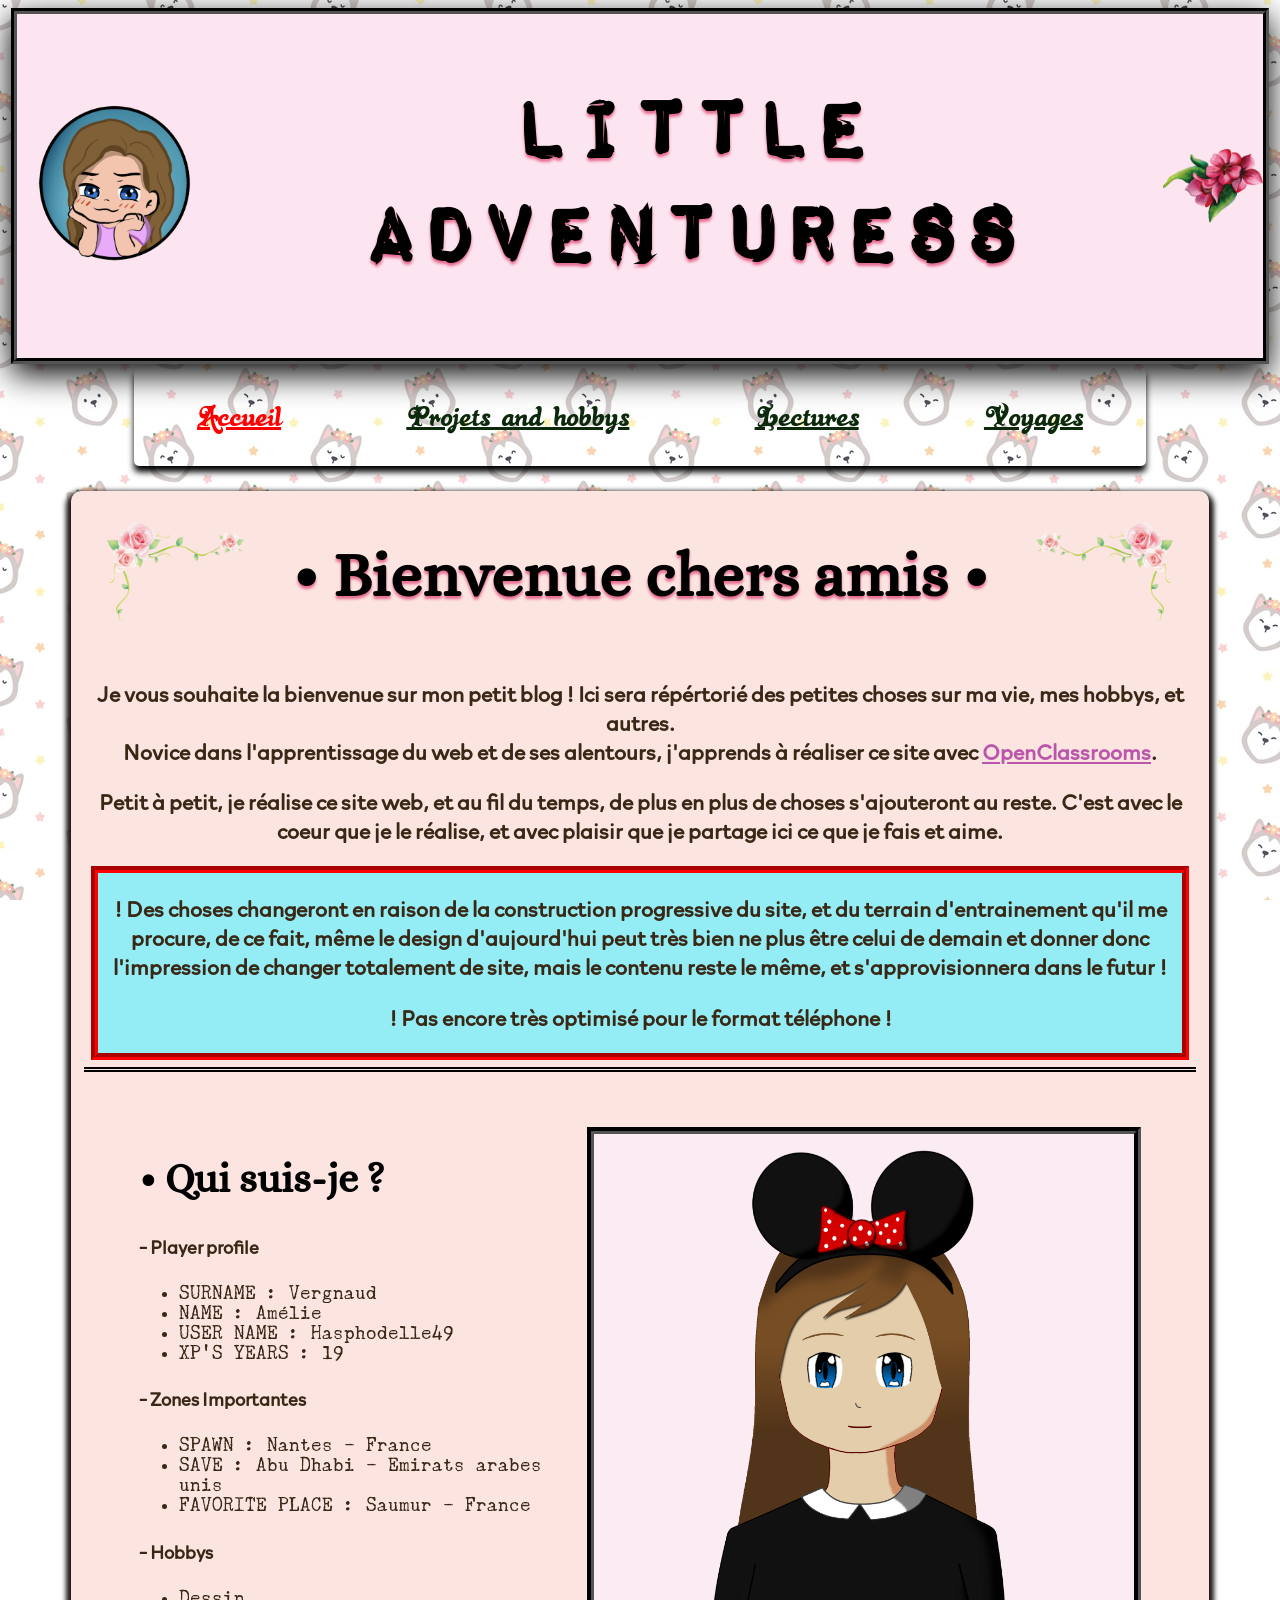
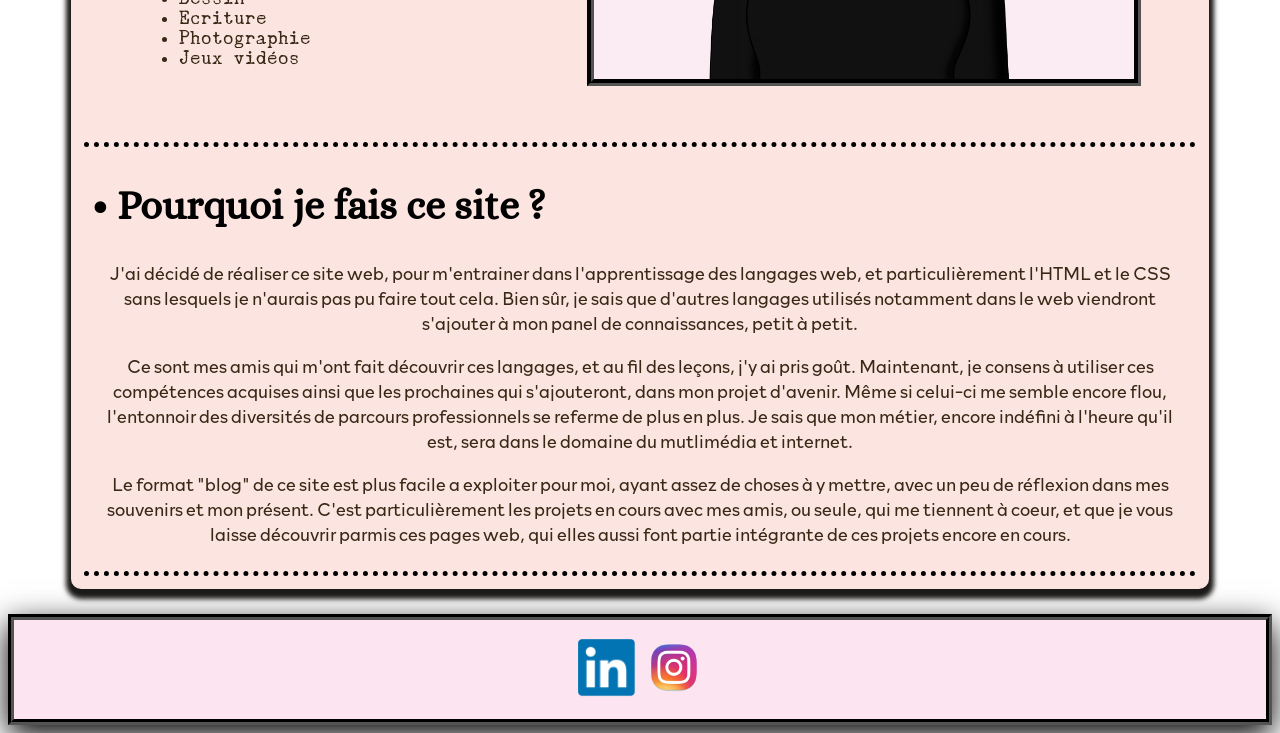
==== index.html @ 12a2b915 "Ajout des Sprites de Céleste et GM" ====
<!DOCTYPE html>
<html>
<head> <!--indications de la page-->
  <meta charset="utf-8">
  <link rel="stylesheet" href="style.css">
  <title>Little Adventuress</title> <!--titre de l'onglet-->
  <link rel="icon" type="image/png" href="images/me3.png">
</head>



<body class="bruh"> <!--corps de la page-->
  <header>

    <img src="images/me3.png" alt="Logo du site" width="16%" height="16%"/>
    <h1> Little adventuress </h1>
    <img src="images/flower.png" alt="fleurs" width="8%" height="8%"/>

  </header>

  <nav>

    <p><a href="index.html" class="pageactuelle">Accueil</a></p>

    <p><a href="projets.html">Projets and hobbys</a></p>

    <p><a href="lectures.html">Lectures</a></p>

    <p><a href="voyages.html">Voyages</a></p>

  </nav>



<div class="corpspage">
<p><a href="Never.html" target="_blank"><img class="imgcoin" src="images/encadrefleur.png" alt="imagecoin" width='12%' title="It's a beautiful flower, nah ?"></a></p>
<img class="imgcoin2" src="images/encadrefleur1.png" alt="imagecoin" width="12%" >

  <h1 class="titrepage">• Bienvenue chers amis •</h1>

<div class="introductionpage">
  <h3>Je vous souhaite la bienvenue sur mon petit blog ! Ici sera répértorié des petites choses sur ma vie, mes hobbys, et autres.<br/>
     Novice dans l'apprentissage du web et de ses alentours, j'apprends à réaliser ce site avec <a href="https://openclassrooms.com/fr" title="Le site d'OpenClassrooms !" target="_blank">OpenClassrooms</a>.<br/></h3>
  <h3>Petit à petit, je réalise ce site web, et au fil du temps, de plus en plus de choses s'ajouteront au reste. C'est avec le coeur que je le réalise, et avec plaisir que je partage ici ce que je fais et aime.</h3>

  <div class="warning">
  <h3>! Des choses changeront en raison de la construction progressive du site, et du terrain d'entrainement qu'il me procure, de ce fait, même le design d'aujourd'hui peut très bien ne plus être celui de demain
    et donner donc l'impression de changer totalement de site, mais le contenu reste le même, et s'approvisionnera dans le futur !</h3>
    <h3>! Pas encore très optimisé pour le format téléphone !</h3>
  </div>

</div>


<div class="bio">

    <div class="labio">
      <h2>• Qui suis-je ?</h2>
      <h4>- Player profile</h4>
      <ul>
        <li>SURNAME : Vergnaud</li>
        <li>NAME : Amélie</li>
        <li>USER NAME : Hasphodelle49</li>
        <li>XP'S YEARS : 19</li>
      </ul>
      <h4>- Zones Importantes</h4>
      <ul>
        <li>SPAWN : Nantes - France</li>
        <li>SAVE : Abu Dhabi - Emirats arabes unis</li>
        <li>FAVORITE PLACE : Saumur - France</li>
      </ul>
      <h4>- Hobbys </h4>
      <ul>
        <li>Dessin</li>
        <li>Ecriture</li>
        <li>Photographie</li>
        <li>Jeux vidéos</li>
      </ul>
    </div>

  <img class="imgpp" src="images/Hasphodelle.png" alt="Photo de profil">

  </div>

<div class="whyweb">
  <h2>• Pourquoi je fais ce site ?</h2>
  <p>J'ai décidé de réaliser ce site web, pour m'entrainer dans l'apprentissage des langages web, et particulièrement l'HTML et le CSS sans lesquels je n'aurais pas pu faire tout cela. Bien sûr, je sais que d'autres langages utilisés notamment dans le web viendront s'ajouter à mon panel
  de connaissances, petit à petit.</p>
  <p>Ce sont mes amis qui m'ont fait découvrir ces langages, et au fil des leçons, j'y ai pris goût. Maintenant, je consens à utiliser ces compétences acquises ainsi que les prochaines qui s'ajouteront, dans mon projet d'avenir.
  Même si celui-ci me semble encore flou, l'entonnoir des diversités de parcours professionnels se referme de plus en plus. Je sais que mon métier, encore indéfini à l'heure qu'il est, sera dans le domaine du mutlimédia et internet.</p>
  <p>Le format "blog" de ce site est plus facile a exploiter pour moi, ayant assez de choses à y mettre, avec un peu de réflexion dans mes souvenirs et mon présent. C'est particulièrement les projets en cours avec mes amis, ou seule, qui me tiennent à coeur, et que je vous laisse découvrir
    parmis ces pages web, qui elles aussi font partie intégrante de ces projets encore en cours.</p>

</div>


</div>


<footer>

<p><a href="https://www.linkedin.com/feed/" target="_blank"><img src="images/linkedin.png" alt="linkedin" width='5%' title="Vers ma page linkedin !"></a>
<a href="https://www.picuki.com/profile/hasphotos49" target="_blank"><img src="images/instagram.png" alt="instagram" width='5%'  title="Vers mon compte instagram photos !"></a></p>

</footer>
</body>
</html>
---- style.css ----
@font-face {
      font-family: 'policedutitre';
      src: url('web_fonts/Alice-Regular-webfont.woff') format('woff');
      font-weight: normal;
      font-style: normal;
}

@font-face {
      font-family: 'policedelien';
      src: url('web_fonts/BLACKR-webfont.woff') format('woff');
      font-weight: normal;
      font-style: normal;
}

@font-face {
      font-family: 'titrephotovideo';
      src: url('web_fonts/Acme-Regular-webfont.woff') format('woff');
      font-weight: normal;
      font-style: normal;
}

@font-face {
      font-family: 'policedutitre4';
      src: url('web_fonts/rothenbg-webfont.woff') format('woff');
      font-weight: normal;
      font-style: normal;
}

@font-face {
      font-family: 'policeparagraphes';
      src: url('web_fonts/underwood_champion-webfont.woff');
      font-weight: normal;
      font-style: normal;
}

@font-face {
      font-family: 'Policedestextes';
      src: url('web_fonts/RockfordSans-Light.woff');
      font-weight: normal;
      font-style: normal;
}

@font-face {
      font-family: 'policetitre42';
      src: url('web_fonts/Impact_Label_Reversed-webfont.woff');
      font-weight: normal;
      font-style: normal;
}

@font-face {
      font-family: 'policehistoires';
      src: url('web_fonts/UglyQua-webfont.woff');
      font-weight: normal;
      font-style: normal;
}

/**************************************HEADER******************************************/
header
{
  align-items: center;
  display: flex;
  justify-content: space-around;

  background-color: #FCE5F0;
  border: 6px black groove;
  box-shadow: 0px 10px 30px black;
  margin: 3px;
}

header h1
{
  font-family: 'policetitre42';
  font-size: 100px;
  text-shadow: 0px 3px 3px #E66A8F;
  color: black;
  text-decoration: none;

}

/*******************************BODY********************************************/

.bruh
{
  background-image: url('images/husky.png');
  background-attachment: fixed;
}

/******************************NAVIGATION***************************************/

nav
{
color: black;
text-align: center;
font-size: 30px;
font-family: 'policedelien';
display: flex;
justify-content: space-around;

border: 0px black solid;
margin-left: 10%;
margin-right: 10%;
box-shadow: 0px 6px 6px black;
border-radius: 5px;
}

nav a:hover
{
  text-shadow: 0px 3px 3px lime;
}

nav a
{
  color: #0C290B;
}

nav a:hover
{
  text-shadow: 0px 3px 3px g;
}

/*********************************CARACTERISTIQUES DES TITRES Trucs*********************************************/

h1
{
  font-family: 'policedutitre';
  color: black;
  text-shadow: 0px 3px 3px #E66A8F;
  font-size: 3.5em;
  font-style: normal;
  text-decoration: none;
  text-align: center;
}

h2
{
  text-align: left;
  font-family: 'policedutitre';
  color: black;
  font-size: 40px;
  text-decoration: none;
  font-style: normal;
}

ul
{
  font-family: 'policeparagraphes';
}

/*******************************************FOOTER************************************************/

footer
{
  text-align: center;
  background-color: #FCE5F0;
  border: 6px black groove;
  box-shadow: 0px 10px 30px black;
}



/**************************************CLASSES TOUTES PAGES******************************************/
.pageactuelle
{
  color: red;
}

.corpspage
{

  height: auto;
  border-radius: 10px;
  background-color: #FCE5E1;
  position: relative;
  box-shadow: 0px 5px 5px 5px #1c1a19;

  margin: 2% 5% 2% 5%;

  padding: 1%;

  font-family: 'Policedestextes';
  font-size: large;
  color: #382815;

}

.corpspage a
{
  color: #BA57AA;
}

.corpspage a:hover
{
  text-shadow: 0px 3px 3px white;
}

.lieninterpage
{
  font-family: 'policedelien';
  font-size: 25px;

  border-bottom: black 5px double;
  display: flex;
  justify-content: space-around;
}

.introductionpage
{
  text-align: center;
  border-bottom: black 5px double;
  padding: 7px;
}

.imgcoin
{
  position: absolute;
  right: 0;
  padding-right: 2em;
}

.imgcoin2
{
  position: absolute;
  left: 0;
  padding-left: 2em;
}

/********************************ACCUEIL************************************************************/

#labio
{
  text-align: left;
}

.warning
{
  border: red 7px groove;
  background-color: #94ECF5;
}

.bio
{
  margin: 5%;
  display: flex;
  justify-content: space-around;

}

.imgpp
{
  border: black 7px groove;
  width: 30em;
  background-color: #FBECF3;
  transform: scale(1);
  transition-duration: 300ms;
 }

.imgpp:hover
{
  transform: scale(0.70);
}

.whyweb
{
  border-top: black 5px dotted;
  border-bottom: black 5px dotted;
  padding: 7px;
  text-align: center;

}

/******************************PAGE PROJETS HOBBYS*****************************************************************/

/******************************SECTION DESSINS***************************************/
.Dessin
{
  border-bottom: black 5px dotted;
  padding: 7px;
}

.imgdessin
{
display: flex;
flex-direction: wrap;
justify-content: center;
font-family: 'titrephotovideo';
padding: 7px;
margin: 10px;
transform: scale(1);

}

.imgdessin img
{
  border: white 7px groove;
  margin: 10px;
}

.imgdessin img:hover
{

}

/*************************SECTION ECRITURE****************************************/

.textebluebird
{
  text-align: left;
}

.textetrident
{
  text-align: left;
}

.bluebird
{
  text-align: center;
  border: black 3px ridge;
  box-shadow: 6px 6px 6px black;
  margin: 3%;
  padding: 1%;
  background-color: white;
  display: flex;
  align-items: center;

  font-family: 'policehistoires';
  color: black;
}


.Trident
{
  text-align: center;
  border: black 3px ridge;
  box-shadow: 6px 6px 6px black;
  margin: 3%;
  padding: 1%;
  background-color: white;
  display: flex;

  font-family: 'policehistoires';
  color: black;
}

.dessinshistoires
{
  display: flex;
  flex-direction: wrap;
  justify-content: center;
  font-family: 'titrephotovideo';
}

.dessinshistoires img
{
  border: white 7px groove;
  margin: 10px;
}

/*****************************SECTION PHOTO***********************************/

.Photo
{
  border-top: black 5px dotted;
  padding: 7px;
}

/****************************SECTION PROJETS COMMUNS****************************/

.Projets
{
  border-top: black 5px dotted;
  padding: 7px;
}

.videobluebird
{
  display: flex;
  flex-direction: column;
  align-items: center;

  font-family: 'titrephotovideo';
  font-size: 150%;

}
.videobluebird video
{
  border: black 5px ridge;
  border-radius: 10px;
  margin : 1%;
}

.celeste
{
  display: flex;
  flex-direction: row;
  align-items: flex-start;
}

.musiquesjeu
{
  display: flex;
  flex-direction: column;


}


/**********************************PAGE LECTURES*********************************************/



/*************************************PAGE VOYAGES******************************************/
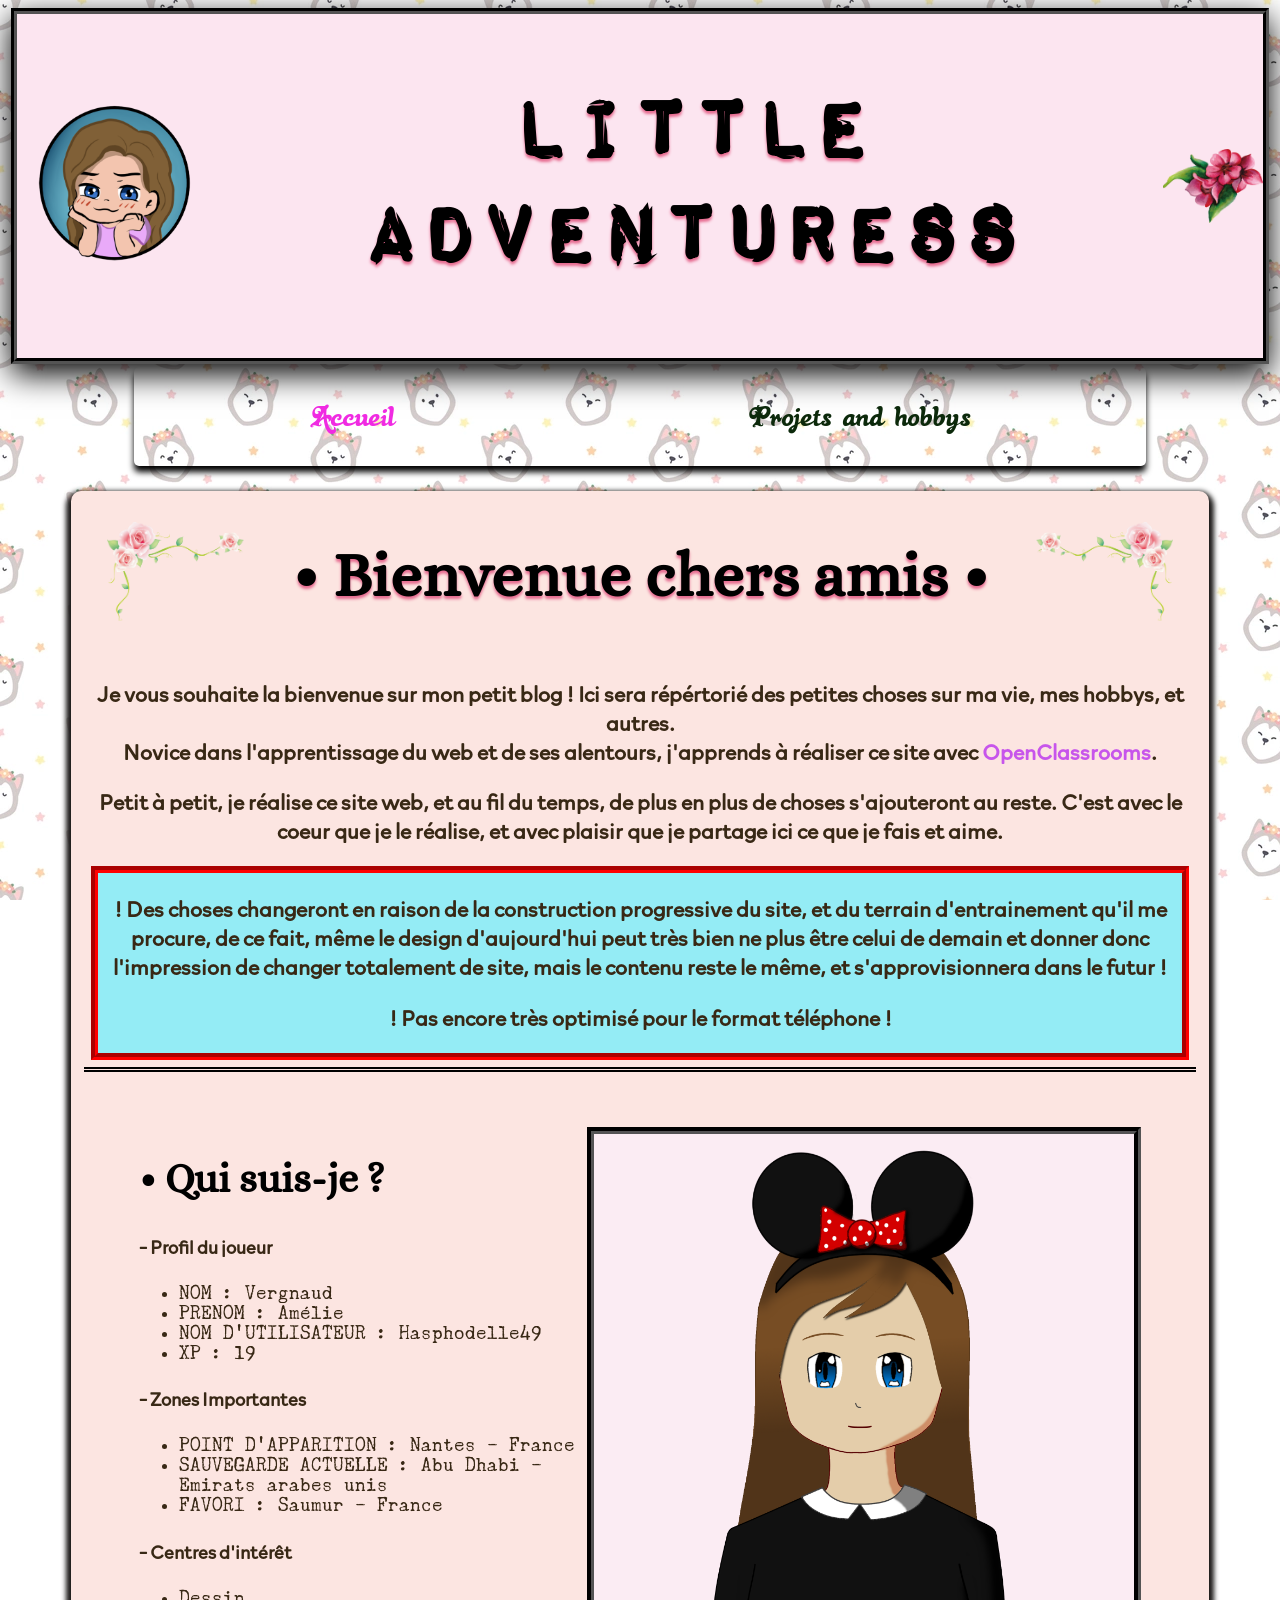
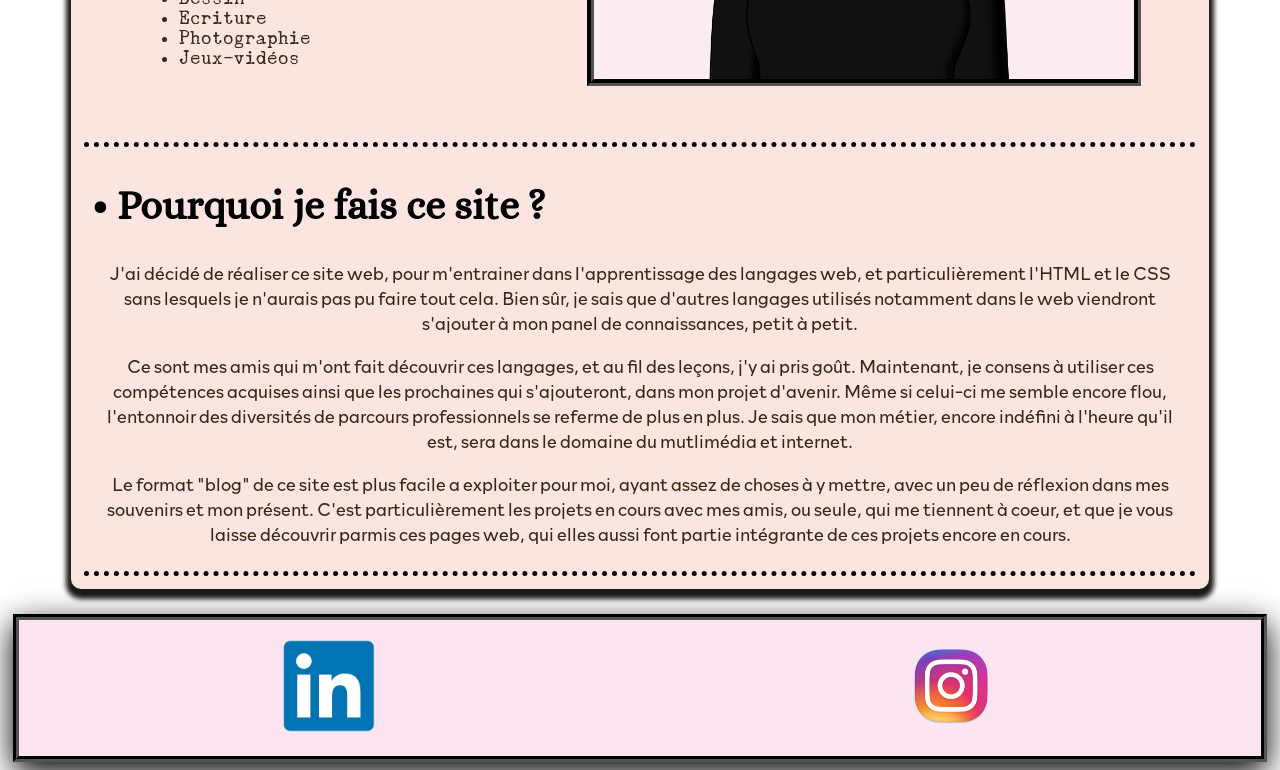
==== commit 125f26c7: "actualisation + retrait temporaire 2 pages" ====
--- a/index.html
+++ b/index.html
@@ -24,9 +24,9 @@
 
     <p><a href="projets.html">Projets and hobbys</a></p>
 
-    <p><a href="lectures.html">Lectures</a></p>
+    <!--<p><a href="lectures.html">Lectures</a></p>
 
-    <p><a href="voyages.html">Voyages</a></p>
+    <p><a href="voyages.html">Voyages</a></p>-->
 
   </nav>
 
@@ -56,25 +56,25 @@
 
     <div class="labio">
       <h2>• Qui suis-je ?</h2>
-      <h4>- Player profile</h4>
+      <h4>- Profil du joueur</h4>
       <ul>
-        <li>SURNAME : Vergnaud</li>
-        <li>NAME : Amélie</li>
-        <li>USER NAME : Hasphodelle49</li>
-        <li>XP'S YEARS : 19</li>
+        <li>NOM : Vergnaud</li>
+        <li>PRENOM : Amélie</li>
+        <li>NOM D'UTILISATEUR : Hasphodelle49</li>
+        <li>XP : 19</li>
       </ul>
       <h4>- Zones Importantes</h4>
       <ul>
-        <li>SPAWN : Nantes - France</li>
-        <li>SAVE : Abu Dhabi - Emirats arabes unis</li>
-        <li>FAVORITE PLACE : Saumur - France</li>
+        <li>POINT D'APPARITION : Nantes - France</li>
+        <li>SAUVEGARDE ACTUELLE : Abu Dhabi - Emirats arabes unis</li>
+        <li>FAVORI : Saumur - France</li>
       </ul>
-      <h4>- Hobbys </h4>
+      <h4>- Centres d'intérêt </h4>
       <ul>
         <li>Dessin</li>
         <li>Ecriture</li>
         <li>Photographie</li>
-        <li>Jeux vidéos</li>
+        <li>Jeux-vidéos</li>
       </ul>
     </div>
 
@@ -99,8 +99,8 @@
 
 <footer>
 
-<p><a href="https://www.linkedin.com/feed/" target="_blank"><img src="images/linkedin.png" alt="linkedin" width='5%' title="Vers ma page linkedin !"></a>
-<a href="https://www.picuki.com/profile/hasphotos49" target="_blank"><img src="images/instagram.png" alt="instagram" width='5%'  title="Vers mon compte instagram photos !"></a></p>
+<p><a href="https://www.linkedin.com/feed/" target="_blank"><img src="images/linkedin.png" alt="linkedin" height='100px' title="Vers ma page linkedin !"></a></p>
+<p><a href="https://www.picuki.com/profile/hasphotos49" target="_blank"><img src="images/instagram.png" alt="instagram" height='100px'  title="Vers mon compte instagram photos !"></a></p>
 
 </footer>
 </body>
--- a/style.css
+++ b/style.css
@@ -112,11 +112,7 @@
 nav a
 {
   color: #0C290B;
-}
-
-nav a:hover
-{
-  text-shadow: 0px 3px 3px g;
+  text-decoration: none;
 }
 
 /*********************************CARACTERISTIQUES DES TITRES Trucs*********************************************/
@@ -142,6 +138,11 @@
   font-style: normal;
 }
 
+.h2projets
+{
+  text-align: center;
+}
+
 ul
 {
   font-family: 'policeparagraphes';
@@ -151,7 +152,10 @@
 
 footer
 {
-  text-align: center;
+  display: flex;
+  justify-content: space-around;
+  margin: 5px;
+
   background-color: #FCE5F0;
   border: 6px black groove;
   box-shadow: 0px 10px 30px black;
@@ -162,7 +166,7 @@
 /**************************************CLASSES TOUTES PAGES******************************************/
 .pageactuelle
 {
-  color: red;
+  color: #F02AE2;
 }
 
 .corpspage
@@ -186,7 +190,8 @@
 
 .corpspage a
 {
-  color: #BA57AA;
+  color: #C755EB;
+  text-decoration: none;
 }
 
 .corpspage a:hover
@@ -278,27 +283,25 @@
   padding: 7px;
 }
 
-.imgdessin
-{
-display: flex;
-flex-direction: wrap;
-justify-content: center;
-font-family: 'titrephotovideo';
-padding: 7px;
-margin: 10px;
-transform: scale(1);
-
-}
-
-.imgdessin img
+.dessinshistoires
+{
+  display: flex;
+  flex-wrap: wrap;
+  justify-content: center;
+  font-family: 'titrephotovideo';
+}
+
+.dessinshistoires img
 {
   border: white 7px groove;
-  margin: 10px;
-}
-
-.imgdessin img:hover
-{
-
+  margin: 5px;
+  transform: scale(1);
+  transition-duration: 300ms;
+}
+
+.dessinshistoires img:hover
+{
+  transform: scale(1.02);
 }
 
 /*************************SECTION ECRITURE****************************************/
@@ -343,19 +346,6 @@
   color: black;
 }
 
-.dessinshistoires
-{
-  display: flex;
-  flex-direction: wrap;
-  justify-content: center;
-  font-family: 'titrephotovideo';
-}
-
-.dessinshistoires img
-{
-  border: white 7px groove;
-  margin: 10px;
-}
 
 /*****************************SECTION PHOTO***********************************/
 
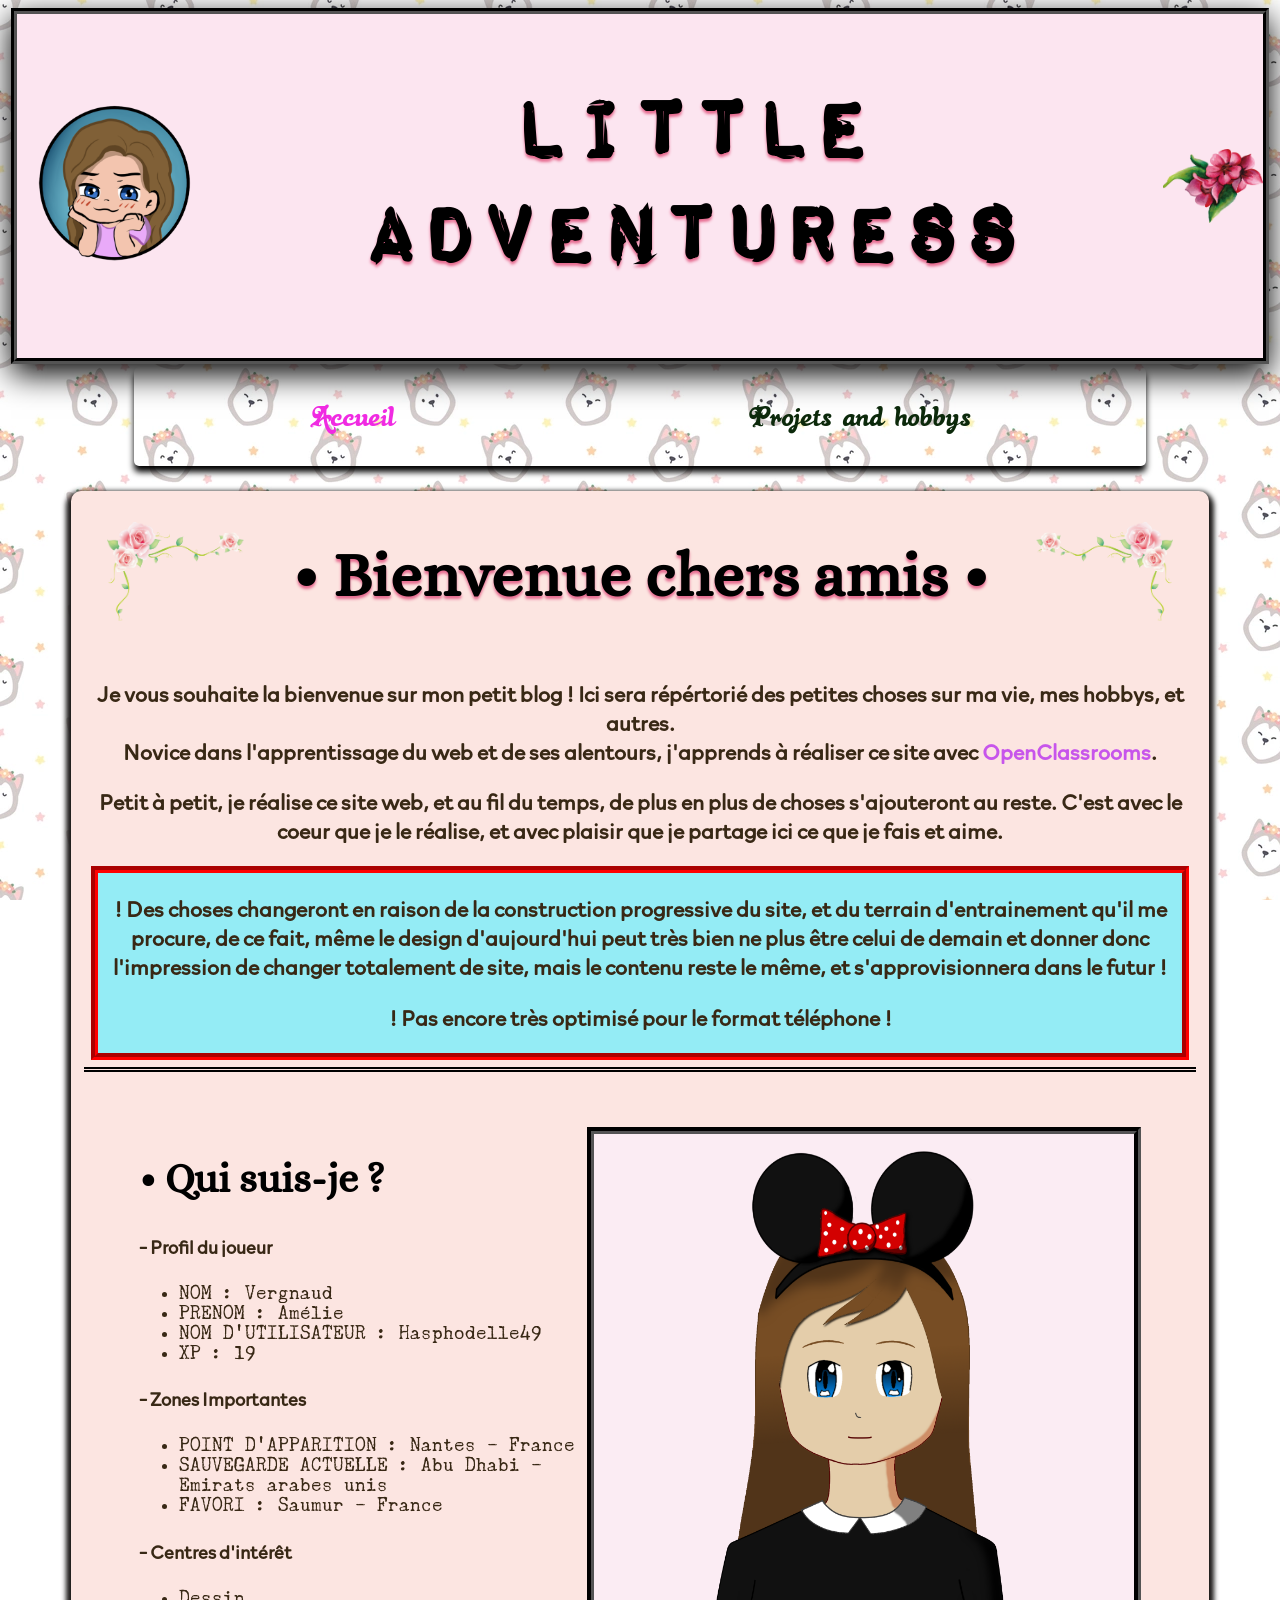
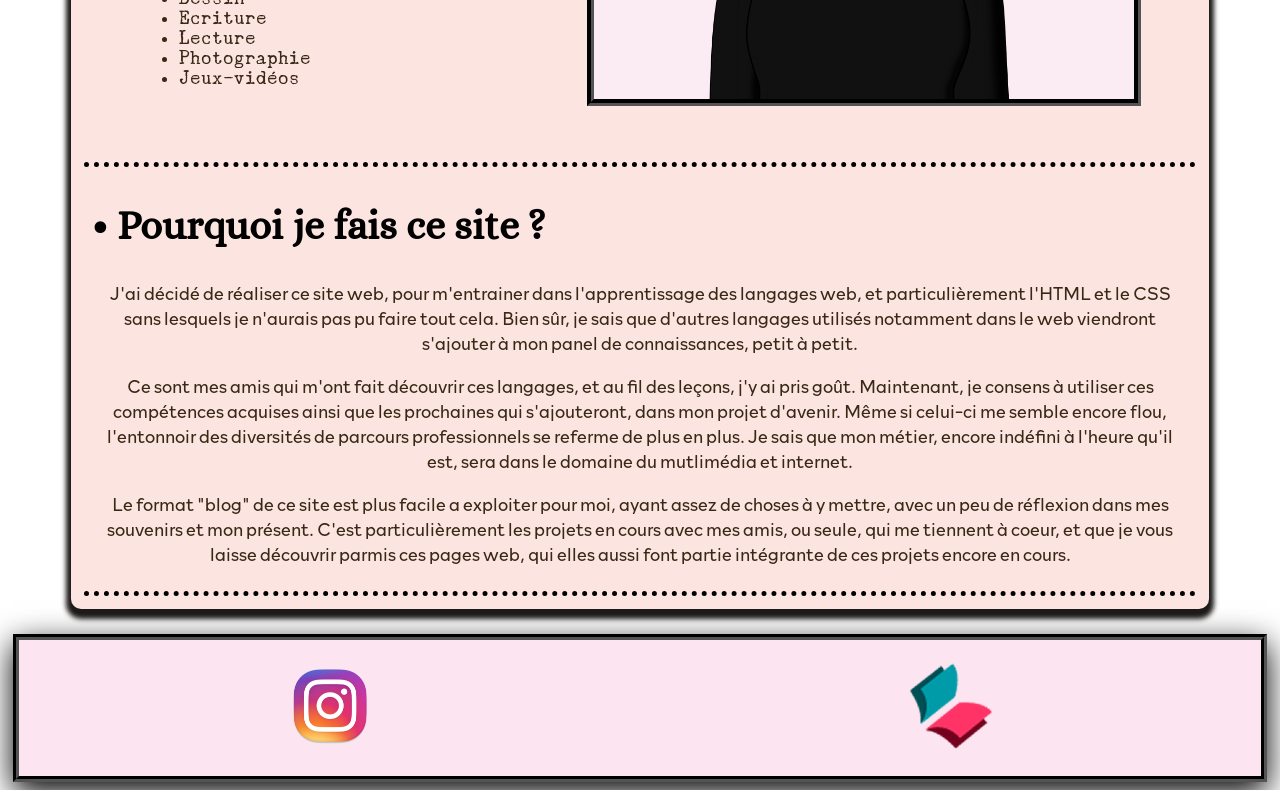
==== commit f4e53c44: "ajout livraddict + 3 images trident" ====
--- a/index.html
+++ b/index.html
@@ -73,6 +73,7 @@
       <ul>
         <li>Dessin</li>
         <li>Ecriture</li>
+        <li>Lecture</li>
         <li>Photographie</li>
         <li>Jeux-vidéos</li>
       </ul>
@@ -99,8 +100,9 @@
 
 <footer>
 
-<p><a href="https://www.linkedin.com/feed/" target="_blank"><img src="images/linkedin.png" alt="linkedin" height='100px' title="Vers ma page linkedin !"></a></p>
+<!--<p><a href="https://www.linkedin.com/feed/" target="_blank"><img src="images/linkedin.png" alt="linkedin" height='100px' title="Vers ma page linkedin !"></a></p>-->
 <p><a href="https://www.picuki.com/profile/hasphotos49" target="_blank"><img src="images/instagram.png" alt="instagram" height='100px'  title="Vers mon compte instagram photos !"></a></p>
+<p><a href="https://www.livraddict.com/profil/hasphodelle/" target="_blank"><img src="images/livraddict.png" alt="livraddict" height='100px' title="Vers mon compte Livraddict !"></a></p>
 
 </footer>
 </body>
--- a/style.css
+++ b/style.css
@@ -288,7 +288,7 @@
   display: flex;
   flex-wrap: wrap;
   justify-content: center;
-  font-family: 'titrephotovideo';
+  
 }
 
 .dessinshistoires img
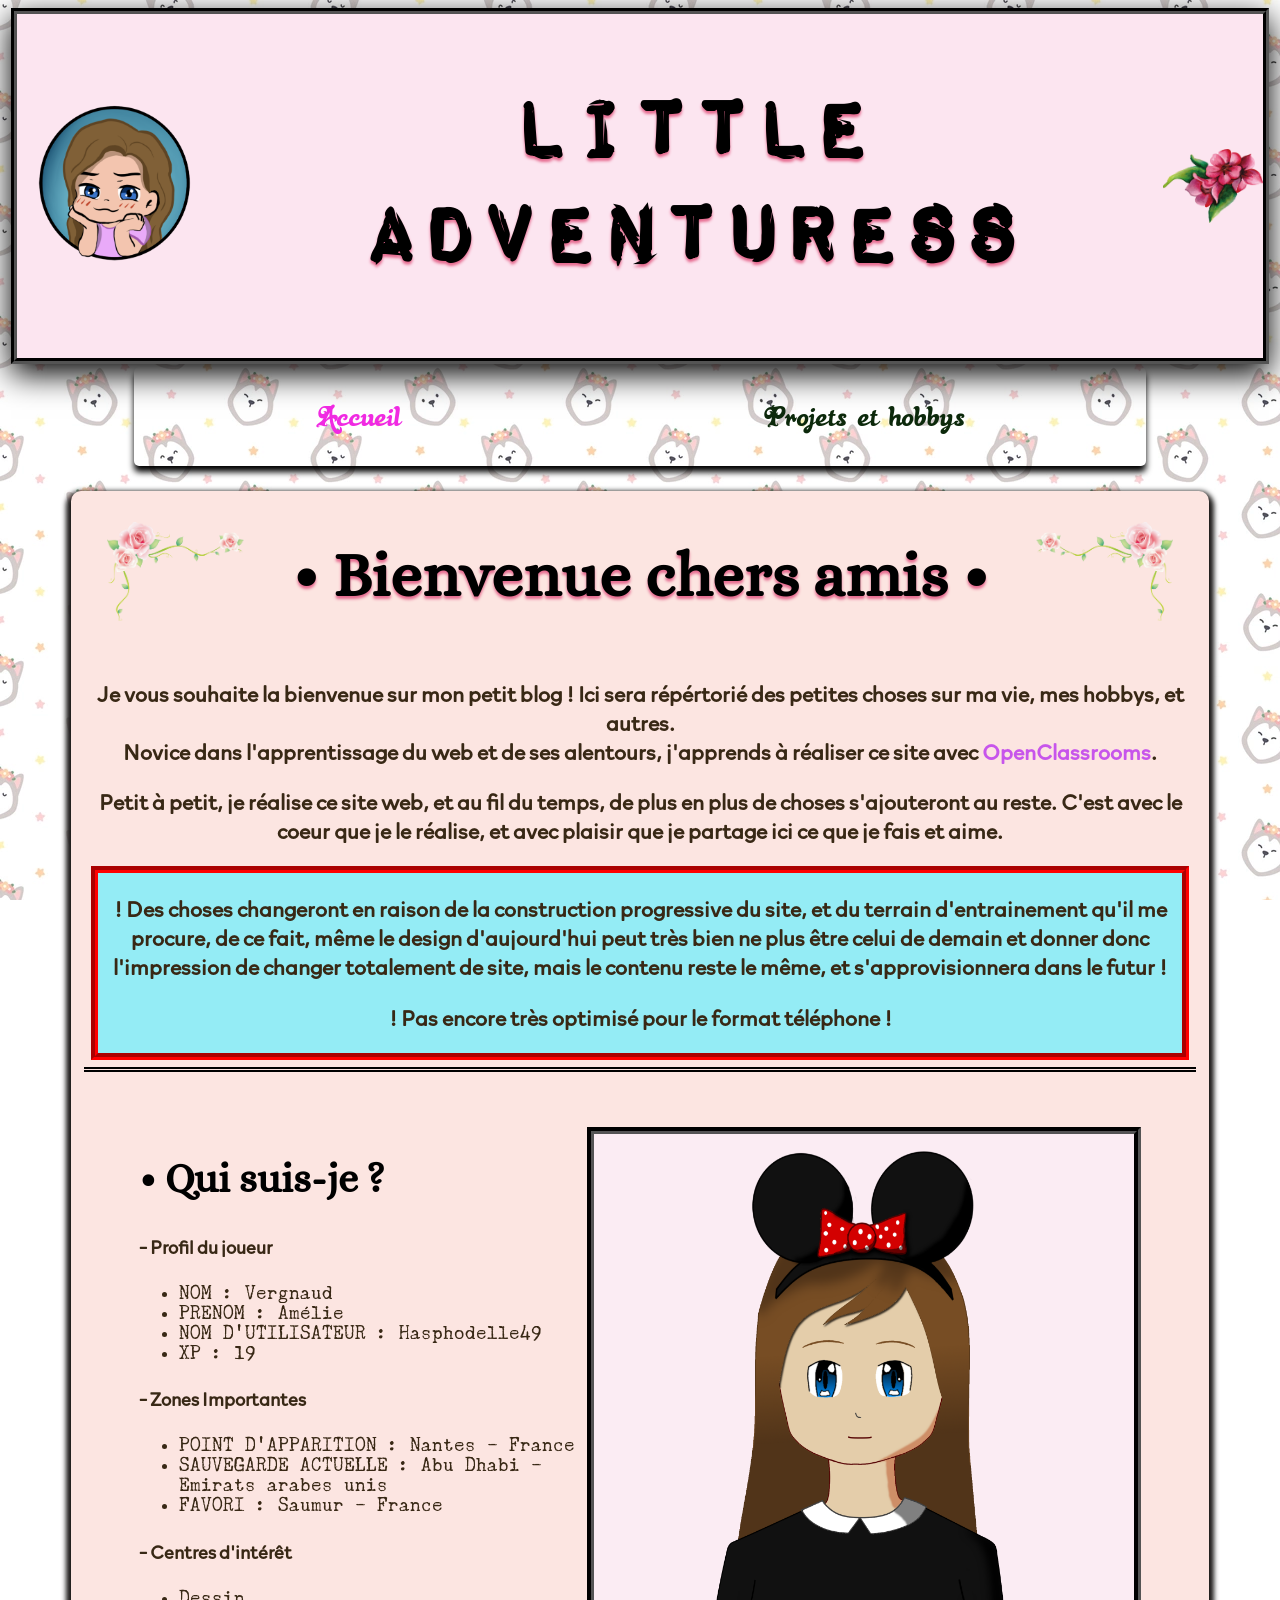
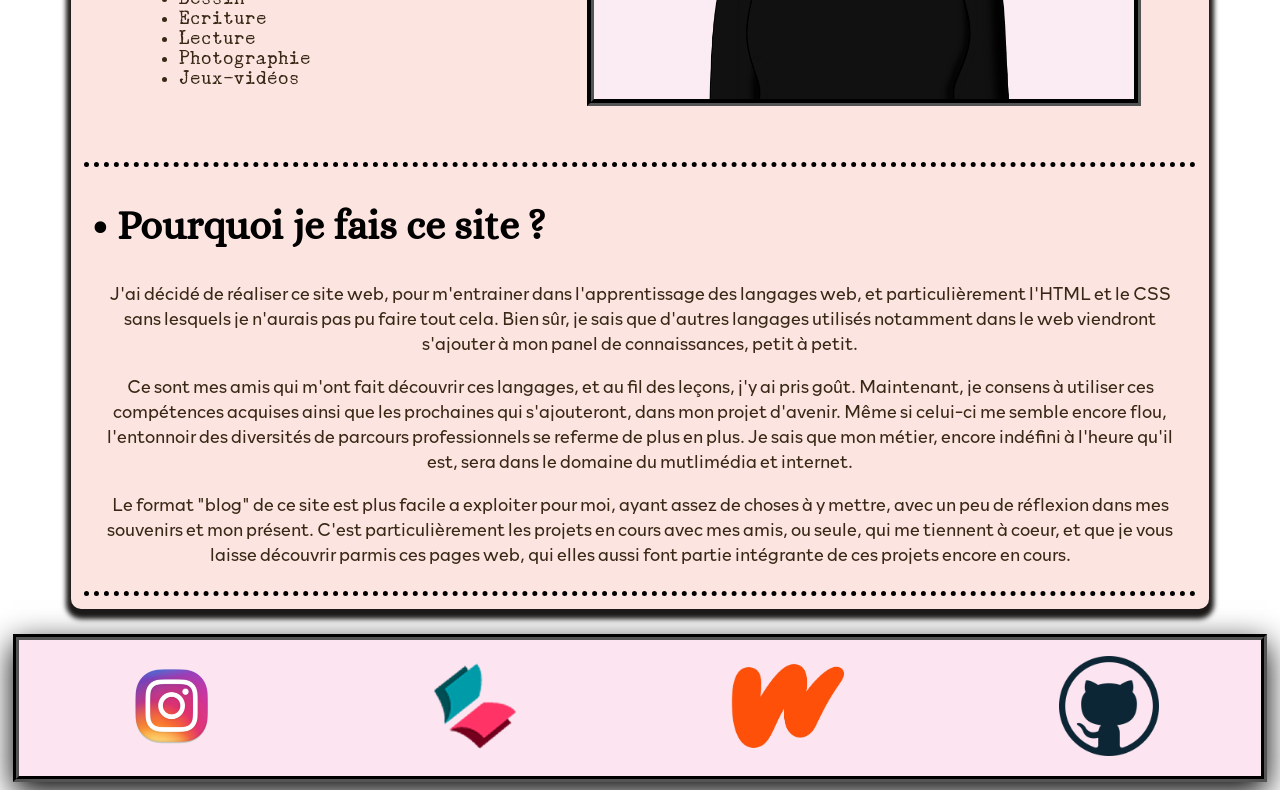
==== commit 3065ef29: "ajout de liens + début page jeux vidéo(encorenonapparente)" ====
--- a/index.html
+++ b/index.html
@@ -22,11 +22,11 @@
 
     <p><a href="index.html" class="pageactuelle">Accueil</a></p>
 
-    <p><a href="projets.html">Projets and hobbys</a></p>
+    <p><a href="projets.html">Projets et hobbys</a></p>
 
-    <!--<p><a href="lectures.html">Lectures</a></p>
+    <!--<p><a href="jeuxvideo.html">Jeux-Vidéos</a></p>-->
 
-    <p><a href="voyages.html">Voyages</a></p>-->
+    <!--<p><a href="voyages.html">Voyages</a></p>-->
 
   </nav>
 
@@ -103,6 +103,8 @@
 <!--<p><a href="https://www.linkedin.com/feed/" target="_blank"><img src="images/linkedin.png" alt="linkedin" height='100px' title="Vers ma page linkedin !"></a></p>-->
 <p><a href="https://www.picuki.com/profile/hasphotos49" target="_blank"><img src="images/instagram.png" alt="instagram" height='100px'  title="Vers mon compte instagram photos !"></a></p>
 <p><a href="https://www.livraddict.com/profil/hasphodelle/" target="_blank"><img src="images/livraddict.png" alt="livraddict" height='100px' title="Vers mon compte Livraddict !"></a></p>
+<p><a href="https://www.wattpad.com/user/Hasphodelle49" target="_blank"><img src="images/wattpad.png" alt="wattpad" height="100px" title="Vers mon compte Wattpad !"></a></p>
+<p><a href="https://github.com/Hasphodelle49" target="_blank"><img src="images/github.png" alt="github" height="100px" title="Vers mon compte Github !"></a></p>
 
 </footer>
 </body>
--- a/style.css
+++ b/style.css
@@ -288,12 +288,12 @@
   display: flex;
   flex-wrap: wrap;
   justify-content: center;
-  
+
 }
 
 .dessinshistoires img
 {
-  border: white 7px groove;
+  border: black 5px groove;
   margin: 5px;
   transform: scale(1);
   transition-duration: 300ms;
@@ -396,8 +396,11 @@
 }
 
 
-/**********************************PAGE LECTURES*********************************************/
-
+/**********************************PAGE JEUX VIDEO*********************************************/
+.jeux
+{
+  
+}
 
 
 /*************************************PAGE VOYAGES******************************************/
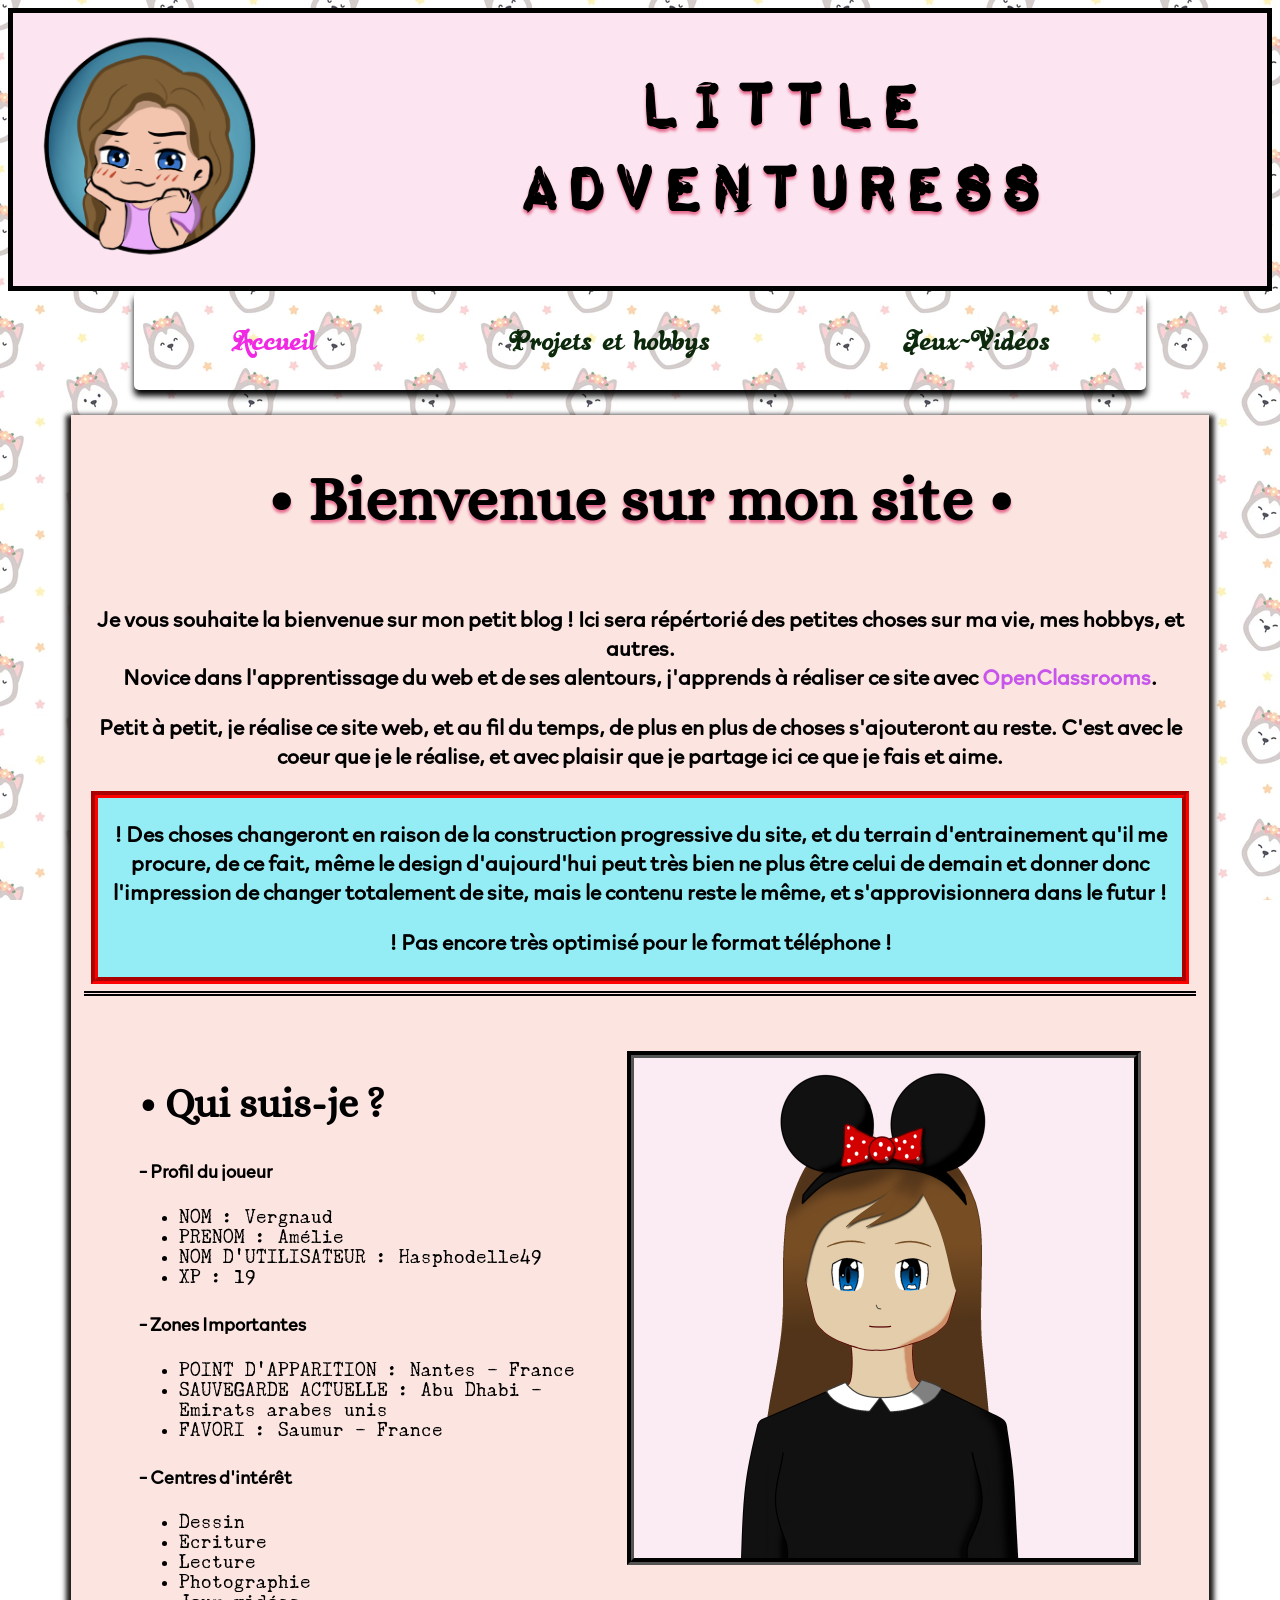
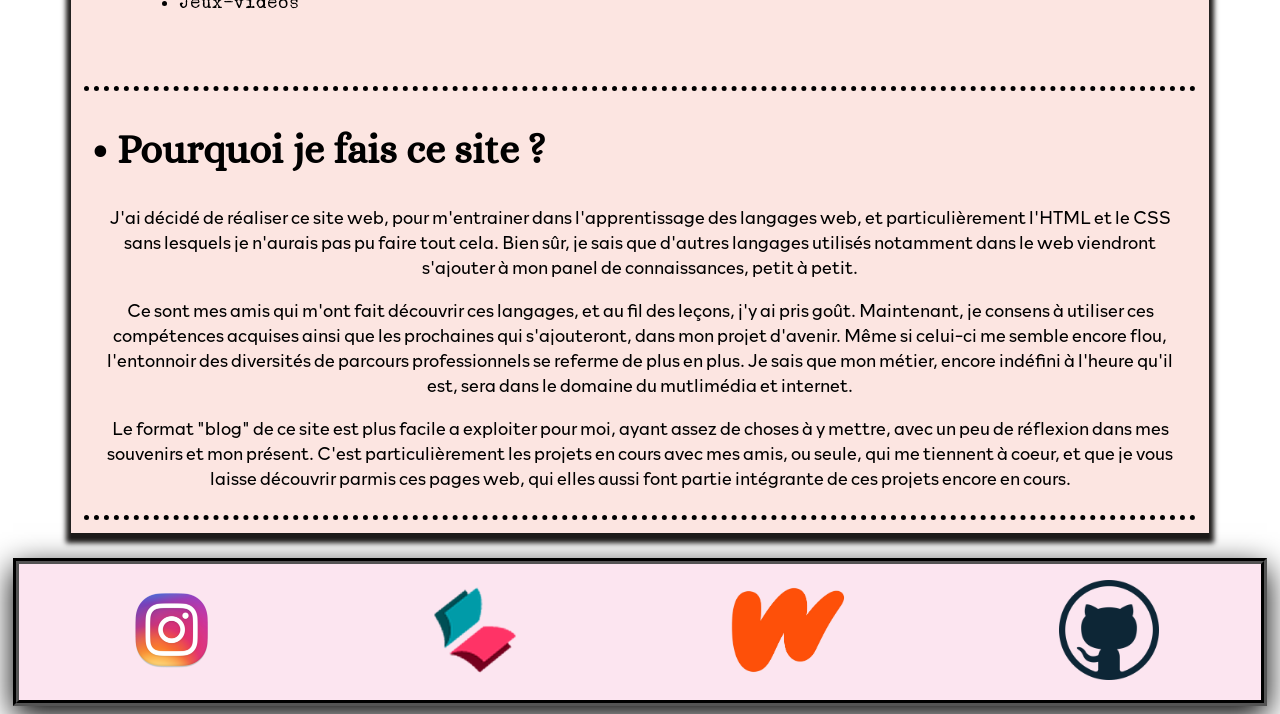
==== commit 3044a812: "ajout page jeux + début update" ====
--- a/index.html
+++ b/index.html
@@ -10,11 +10,10 @@
 
 
 <body class="bruh"> <!--corps de la page-->
-  <header>
+  <header class="banniere">
 
-    <img src="images/me3.png" alt="Logo du site" width="16%" height="16%"/>
+    <img class="logoheader" src="images/me3.png" alt="Logo du site"/>
     <h1> Little adventuress </h1>
-    <img src="images/flower.png" alt="fleurs" width="8%" height="8%"/>
 
   </header>
 
@@ -24,7 +23,7 @@
 
     <p><a href="projets.html">Projets et hobbys</a></p>
 
-    <!--<p><a href="jeuxvideo.html">Jeux-Vidéos</a></p>-->
+    <p><a href="jeuxvideo.html">Jeux-Vidéos</a></p>
 
     <!--<p><a href="voyages.html">Voyages</a></p>-->
 
@@ -33,10 +32,8 @@
 
 
 <div class="corpspage">
-<p><a href="Never.html" target="_blank"><img class="imgcoin" src="images/encadrefleur.png" alt="imagecoin" width='12%' title="It's a beautiful flower, nah ?"></a></p>
-<img class="imgcoin2" src="images/encadrefleur1.png" alt="imagecoin" width="12%" >
 
-  <h1 class="titrepage">• Bienvenue chers amis •</h1>
+  <h1 class="titrepage">• Bienvenue sur mon site •</h1>
 
 <div class="introductionpage">
   <h3>Je vous souhaite la bienvenue sur mon petit blog ! Ici sera répértorié des petites choses sur ma vie, mes hobbys, et autres.<br/>
--- a/style.css
+++ b/style.css
@@ -56,26 +56,31 @@
 }
 
 /**************************************HEADER******************************************/
-header
+.banniere
 {
   align-items: center;
   display: flex;
-  justify-content: space-around;
-
+  justify-content: center;
   background-color: #FCE5F0;
-  border: 6px black groove;
-  box-shadow: 0px 10px 30px black;
-  margin: 3px;
+  border: 5px solid;
+
+
 }
 
 header h1
 {
   font-family: 'policetitre42';
-  font-size: 100px;
+  font-size: 80px;
   text-shadow: 0px 3px 3px #E66A8F;
   color: black;
   text-decoration: none;
-
+  margin-left: 100px;
+  margin-right: 100px;
+}
+
+.logoheader
+{
+  height: 16em;
 }
 
 /*******************************BODY********************************************/
@@ -173,7 +178,7 @@
 {
 
   height: auto;
-  border-radius: 10px;
+  border-radius: 0px;
   background-color: #FCE5E1;
   position: relative;
   box-shadow: 0px 5px 5px 5px #1c1a19;
@@ -184,7 +189,7 @@
 
   font-family: 'Policedestextes';
   font-size: large;
-  color: #382815;
+  color: black;
 
 }
 
@@ -216,19 +221,6 @@
   padding: 7px;
 }
 
-.imgcoin
-{
-  position: absolute;
-  right: 0;
-  padding-right: 2em;
-}
-
-.imgcoin2
-{
-  position: absolute;
-  left: 0;
-  padding-left: 2em;
-}
 
 /********************************ACCUEIL************************************************************/
 
@@ -254,7 +246,7 @@
 .imgpp
 {
   border: black 7px groove;
-  width: 30em;
+  height: 500px;
   background-color: #FBECF3;
   transform: scale(1);
   transition-duration: 300ms;
@@ -397,9 +389,16 @@
 
 
 /**********************************PAGE JEUX VIDEO*********************************************/
-.jeux
-{
-  
+
+.jeux img
+{
+  border: black 3px ridge;
+}
+
+.Presentationjeu
+{
+  display: flex;
+  justify-content: left;
 }
 
 
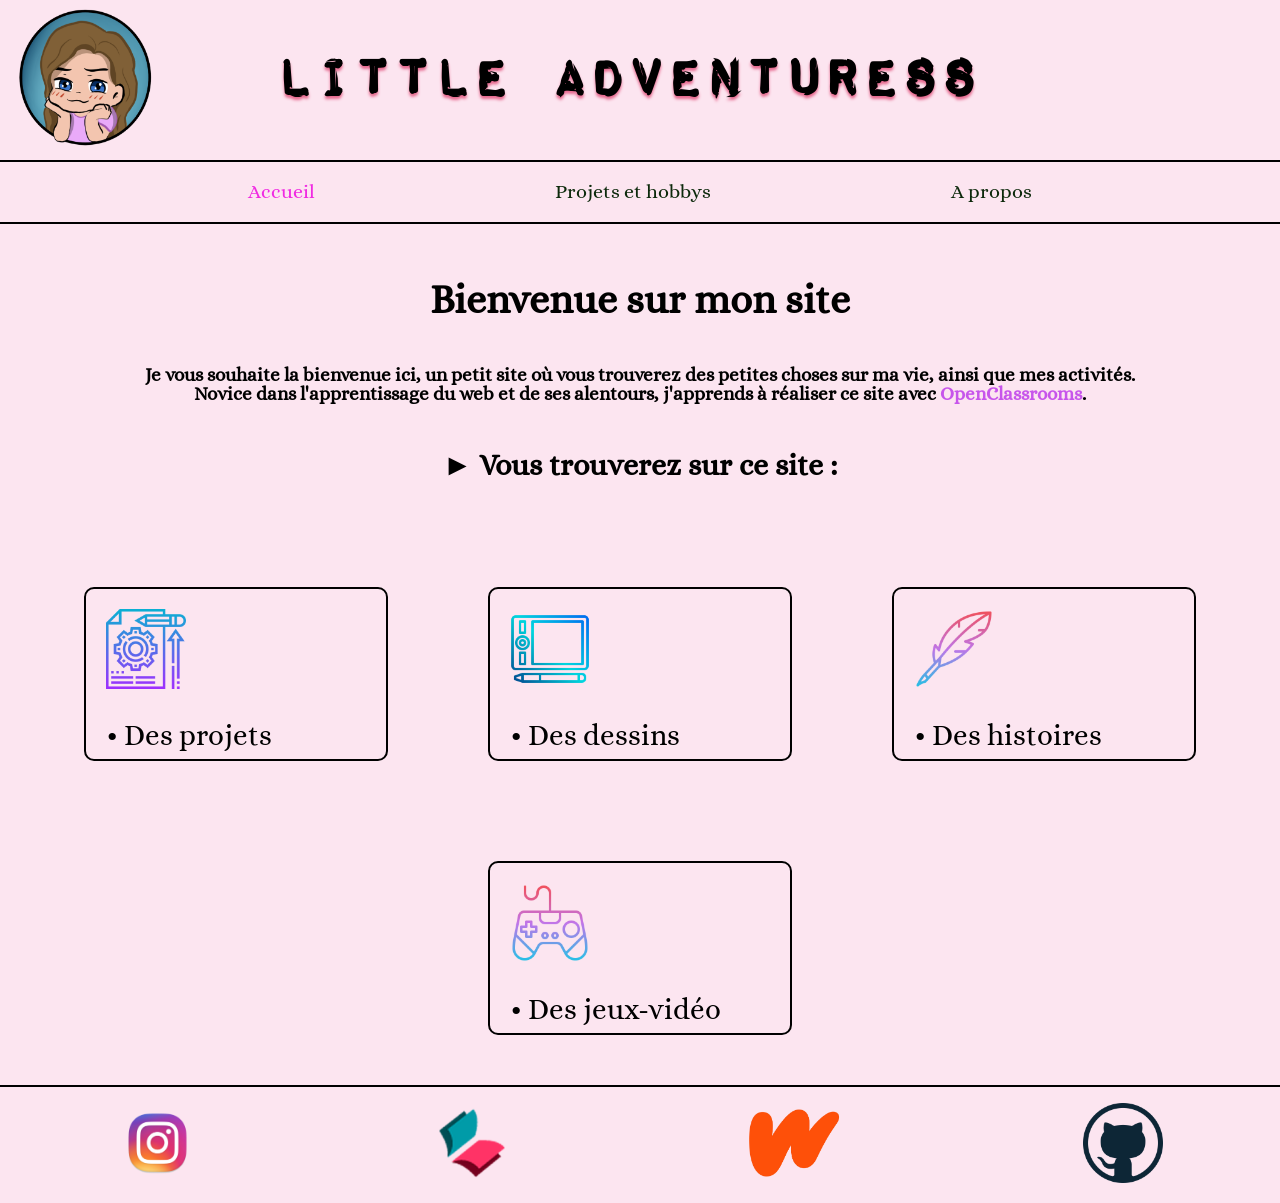
==== commit 2c116404: "grosse update site" ====
--- a/index.html
+++ b/index.html
@@ -9,9 +9,10 @@
 
 
 
-<body class="bruh"> <!--corps de la page-->
+<body> <!--corps de la page-->
+
   <header class="banniere">
-
+    <!--<p class="iconemaisoncoin"><a href="index.html"><img src="images/icones/icmaison.png" alt="accueil" title="Retour à l'accueil" height="50px"></a></p>-->
     <img class="logoheader" src="images/me3.png" alt="Logo du site"/>
     <h1> Little adventuress </h1>
 
@@ -20,77 +21,55 @@
   <nav>
 
     <p><a href="index.html" class="pageactuelle">Accueil</a></p>
-
     <p><a href="projets.html">Projets et hobbys</a></p>
-
-    <p><a href="jeuxvideo.html">Jeux-Vidéos</a></p>
-
-    <!--<p><a href="voyages.html">Voyages</a></p>-->
+    <!--<p><a href="jeuxvideo.html">Jeux-Vidéo</a></p>-->
+    <p><a href="propos.html">A propos</a></p>
 
   </nav>
 
 
-
-<div class="corpspage">
-
-  <h1 class="titrepage">• Bienvenue sur mon site •</h1>
-
-<div class="introductionpage">
-  <h3>Je vous souhaite la bienvenue sur mon petit blog ! Ici sera répértorié des petites choses sur ma vie, mes hobbys, et autres.<br/>
-     Novice dans l'apprentissage du web et de ses alentours, j'apprends à réaliser ce site avec <a href="https://openclassrooms.com/fr" title="Le site d'OpenClassrooms !" target="_blank">OpenClassrooms</a>.<br/></h3>
-  <h3>Petit à petit, je réalise ce site web, et au fil du temps, de plus en plus de choses s'ajouteront au reste. C'est avec le coeur que je le réalise, et avec plaisir que je partage ici ce que je fais et aime.</h3>
-
-  <div class="warning">
-  <h3>! Des choses changeront en raison de la construction progressive du site, et du terrain d'entrainement qu'il me procure, de ce fait, même le design d'aujourd'hui peut très bien ne plus être celui de demain
-    et donner donc l'impression de changer totalement de site, mais le contenu reste le même, et s'approvisionnera dans le futur !</h3>
-    <h3>! Pas encore très optimisé pour le format téléphone !</h3>
-  </div>
-
+<div class="introduction">
+  <h1 class="titrepage"> Bienvenue sur mon site </h1>
+  <h3>Je vous souhaite la bienvenue ici, un petit site où vous trouverez des petites choses sur ma vie, ainsi que mes activités.<br/>
+     Novice dans l'apprentissage du web et de ses alentours, j'apprends à réaliser ce site avec <a href="https://openclassrooms.com/fr" title="Le site d'OpenClassrooms !" target="_blank">OpenClassrooms</a>.
+  </h3>
+  <h2>► Vous trouverez sur ce site :</h2>
 </div>
 
+<div class="cequevoustrouverez">
 
-<div class="bio">
-
-    <div class="labio">
-      <h2>• Qui suis-je ?</h2>
-      <h4>- Profil du joueur</h4>
-      <ul>
-        <li>NOM : Vergnaud</li>
-        <li>PRENOM : Amélie</li>
-        <li>NOM D'UTILISATEUR : Hasphodelle49</li>
-        <li>XP : 19</li>
-      </ul>
-      <h4>- Zones Importantes</h4>
-      <ul>
-        <li>POINT D'APPARITION : Nantes - France</li>
-        <li>SAUVEGARDE ACTUELLE : Abu Dhabi - Emirats arabes unis</li>
-        <li>FAVORI : Saumur - France</li>
-      </ul>
-      <h4>- Centres d'intérêt </h4>
-      <ul>
-        <li>Dessin</li>
-        <li>Ecriture</li>
-        <li>Lecture</li>
-        <li>Photographie</li>
-        <li>Jeux-vidéos</li>
-      </ul>
+  <a href="projets.html#Projets">
+    <div class="cubelienaccueil">
+      <div class="margincube">
+        <img src="images/icones/projets.png" alt="iconeprojet">
+        <p>• Des projets</p>
+      </div>
     </div>
-
-  <img class="imgpp" src="images/Hasphodelle.png" alt="Photo de profil">
-
-  </div>
-
-<div class="whyweb">
-  <h2>• Pourquoi je fais ce site ?</h2>
-  <p>J'ai décidé de réaliser ce site web, pour m'entrainer dans l'apprentissage des langages web, et particulièrement l'HTML et le CSS sans lesquels je n'aurais pas pu faire tout cela. Bien sûr, je sais que d'autres langages utilisés notamment dans le web viendront s'ajouter à mon panel
-  de connaissances, petit à petit.</p>
-  <p>Ce sont mes amis qui m'ont fait découvrir ces langages, et au fil des leçons, j'y ai pris goût. Maintenant, je consens à utiliser ces compétences acquises ainsi que les prochaines qui s'ajouteront, dans mon projet d'avenir.
-  Même si celui-ci me semble encore flou, l'entonnoir des diversités de parcours professionnels se referme de plus en plus. Je sais que mon métier, encore indéfini à l'heure qu'il est, sera dans le domaine du mutlimédia et internet.</p>
-  <p>Le format "blog" de ce site est plus facile a exploiter pour moi, ayant assez de choses à y mettre, avec un peu de réflexion dans mes souvenirs et mon présent. C'est particulièrement les projets en cours avec mes amis, ou seule, qui me tiennent à coeur, et que je vous laisse découvrir
-    parmis ces pages web, qui elles aussi font partie intégrante de ces projets encore en cours.</p>
-
-</div>
-
+  </a>
+  <a href="projets.html#dessin">
+    <div class="cubelienaccueil">
+      <div class="margincube">
+        <img src="images/icones/graphictablet.png" alt="iconedessin">
+        <p>• Des dessins</p>
+      </div>
+    </div>
+  </a>
+  <a href="projets.html#ecriture">
+    <div class="cubelienaccueil">
+      <div class="margincube">
+        <img src="images/icones/ecriture.png" alt="iconehistoire">
+        <p>• Des histoires</p>
+      </div>
+    </div>
+  </a>
+  <a href="jeuxvideo.html">
+    <div class="cubelienaccueil">
+      <div class="margincube">
+        <img src="images/icones/game.png" alt="iconejeu">
+        <p>• Des jeux-vidéo</p>
+      </div>
+    </div>
+  </a>
 
 </div>
 
@@ -98,10 +77,10 @@
 <footer>
 
 <!--<p><a href="https://www.linkedin.com/feed/" target="_blank"><img src="images/linkedin.png" alt="linkedin" height='100px' title="Vers ma page linkedin !"></a></p>-->
-<p><a href="https://www.picuki.com/profile/hasphotos49" target="_blank"><img src="images/instagram.png" alt="instagram" height='100px'  title="Vers mon compte instagram photos !"></a></p>
-<p><a href="https://www.livraddict.com/profil/hasphodelle/" target="_blank"><img src="images/livraddict.png" alt="livraddict" height='100px' title="Vers mon compte Livraddict !"></a></p>
-<p><a href="https://www.wattpad.com/user/Hasphodelle49" target="_blank"><img src="images/wattpad.png" alt="wattpad" height="100px" title="Vers mon compte Wattpad !"></a></p>
-<p><a href="https://github.com/Hasphodelle49" target="_blank"><img src="images/github.png" alt="github" height="100px" title="Vers mon compte Github !"></a></p>
+<p><a href="https://www.picuki.com/profile/hasphotos49" target="_blank"><img src="images/instagram.png" alt="instagram" title="Vers mon compte instagram photos !"></a></p>
+<p><a href="https://www.livraddict.com/profil/hasphodelle/" target="_blank"><img src="images/livraddict.png" alt="livraddict" title="Vers mon compte Livraddict !"></a></p>
+<p><a href="https://www.wattpad.com/user/Hasphodelle49" target="_blank"><img src="images/wattpad.png" alt="wattpad" title="Vers mon compte Wattpad !"></a></p>
+<p><a href="https://github.com/Hasphodelle49" target="_blank"><img src="images/github.png" alt="github"  title="Vers mon compte Github !"></a></p>
 
 </footer>
 </body>
--- a/style.css
+++ b/style.css
@@ -6,12 +6,6 @@
       font-style: normal;
 }
 
-@font-face {
-      font-family: 'policedelien';
-      src: url('web_fonts/BLACKR-webfont.woff') format('woff');
-      font-weight: normal;
-      font-style: normal;
-}
 
 @font-face {
       font-family: 'titrephotovideo';
@@ -20,12 +14,6 @@
       font-style: normal;
 }
 
-@font-face {
-      font-family: 'policedutitre4';
-      src: url('web_fonts/rothenbg-webfont.woff') format('woff');
-      font-weight: normal;
-      font-style: normal;
-}
 
 @font-face {
       font-family: 'policeparagraphes';
@@ -34,12 +22,6 @@
       font-style: normal;
 }
 
-@font-face {
-      font-family: 'Policedestextes';
-      src: url('web_fonts/RockfordSans-Light.woff');
-      font-weight: normal;
-      font-style: normal;
-}
 
 @font-face {
       font-family: 'policetitre42';
@@ -55,22 +37,19 @@
       font-style: normal;
 }
 
-/**************************************HEADER******************************************/
+
+/**************************************HEADER**************************************************************************************/
 .banniere
 {
   align-items: center;
   display: flex;
-  justify-content: center;
-  background-color: #FCE5F0;
-  border: 5px solid;
-
-
+  justify-content: left;
 }
 
 header h1
 {
   font-family: 'policetitre42';
-  font-size: 80px;
+  font-size: 65px;
   text-shadow: 0px 3px 3px #E66A8F;
   color: black;
   text-decoration: none;
@@ -80,33 +59,36 @@
 
 .logoheader
 {
-  height: 16em;
-}
-
-/*******************************BODY********************************************/
-
-.bruh
-{
-  background-image: url('images/husky.png');
-  background-attachment: fixed;
-}
-
-/******************************NAVIGATION***************************************/
+  height: 10em;
+}
+
+/*******************************BODY*******************************************/
+
+body
+{
+  background-color: #FCE5F0;
+  margin: 0;
+  padding: 0;
+}
+
+
+/******************************NAVIGATION*****************************************************************************************/
 
 nav
 {
-color: black;
-text-align: center;
-font-size: 30px;
-font-family: 'policedelien';
-display: flex;
-justify-content: space-around;
-
-border: 0px black solid;
-margin-left: 10%;
-margin-right: 10%;
-box-shadow: 0px 6px 6px black;
-border-radius: 5px;
+  color: black;
+  text-align: center;
+  font-size: 20px;
+  font-family: 'policedutitre';
+
+  display: flex;
+  justify-content: space-around;
+
+  padding-left: 10%;
+  padding-right: 10%;
+
+  border-top: 2px black solid;
+  border-bottom: 2px black solid;
 }
 
 nav a:hover
@@ -120,286 +102,403 @@
   text-decoration: none;
 }
 
-/*********************************CARACTERISTIQUES DES TITRES Trucs*********************************************/
-
-h1
-{
-  font-family: 'policedutitre';
-  color: black;
-  text-shadow: 0px 3px 3px #E66A8F;
-  font-size: 3.5em;
+/*********************************CARACTERISTIQUES DES TITRES Trucs**************************************************************/
+
+.titrepage
+{
+  font-family: 'policedutitre';
+  color: black;
+  font-size: 2.5em;
+  text-align: center;
+}
+
+h2
+{
+  text-align: left;
+  font-family: 'policedutitre';
+  color: black;
+  font-size: 30px;
+  text-decoration: none;
   font-style: normal;
-  text-decoration: none;
+}
+
+
+ul
+{
+  font-family: 'policeparagraphes';
+}
+
+h4
+{
+  font-family: 'policedutitre';
+}
+
+/*******************************************FOOTER*****************************************************************************/
+
+footer
+{
+  align-items: center;
+  display: flex;
+  justify-content: space-around;
+  border-top: 2px black solid;
+}
+
+footer img
+{
+  height: 80px;
+}
+
+/**************************************CLASSES TOUTES PAGES***************************************************************************/
+
+.pageactuelle
+{
+  color: #F02AE2;
+}
+
+.introduction
+{
+  display: flex;
+  flex-direction: column;
+  align-items: center;
+
+  font-family: 'policedutitre';
+  font-size: medium;
+  color: black;
   text-align: center;
-}
-
-h2
+
+  padding-top: 30px;
+  padding-bottom: 30px;
+}
+
+.introduction a
+{
+  color: #C755EB;
+  text-decoration: none;
+}
+
+.introduction a:hover
+{
+  text-shadow: 0px 3px 3px white;
+}
+
+/********************************ACCUEIL*****************************************************************************************/
+
+.cequevoustrouverez
+{
+  display: flex;
+  flex-direction: row;
+  flex-wrap: wrap;
+  justify-content: center;
+}
+
+
+.cubelienaccueil
+{
+  border: solid 2px black;
+  border-radius: 10px;
+  width: 300px;
+  height: 170px;
+}
+
+.cubelienaccueil img
+{
+  height: 80px;
+}
+
+.margincube
+{
+  margin: 20px;
+}
+
+.cequevoustrouverez a
+{
+  margin : 50px;
+  text-decoration: none;
+}
+
+.cequevoustrouverez a:hover
+{
+  box-shadow: 6px 6px 6px black;
+  border-radius: 10px;
+}
+
+.cequevoustrouverez p
+{
+  font-size: 1.8em;
+  font-family: 'policedutitre';
+  color: black;
+}
+/******************************PAGE PROJETS HOBBYS*********************************************************************************/
+
+.barre
+{
+  border: black 3px solid
+}
+
+.corpspageprojets
+{
+  margin-left: 50px;
+  margin-right: 50px;
+}
+
+.corpspageprojets a
+{
+  color: #C755EB;
+  text-decoration: none;
+}
+
+.corpspageprojets a:hover
+{
+  text-shadow: 0px 3px 3px white;
+}
+
+.corpspageprojets h2
+{
+  text-align: center;
+}
+.corpspageprojets p,h3
+{
+  font-family: 'policedutitre';
+}
+.lieninterpage
+{
+  border-top: black 2px solid;
+  border-bottom: black 2px solid;
+
+  display: flex;
+  justify-content: space-around;
+
+  margin-top: 50px;
+}
+
+.lieninterpage a
+{
+  font-family: 'policedutitre';
+  font-size: 17px;
+  color: black;
+  text-decoration: none;
+}
+
+.lieninterpage a:hover
+{
+  text-shadow: 0px 3px 3px lime;
+}
+
+.dessinshistoires
+{
+  display: flex;
+  justify-content: center;
+  flex-direction: row;
+  flex-wrap: wrap;
+}
+
+.dessinshistoires img
+{
+  border: black 2px groove;
+  margin: 5px;
+  transform: scale(1);
+  transition-duration: 300ms;
+}
+
+.dessinshistoires img:hover
+{
+  transform: scale(1.02);
+}
+
+/******************************SECTION DESSINS*********************************/
+.Dessin
+{
+  padding-top: 50px;
+  padding-bottom: 50px;
+}
+
+.Dessin img
+{
+  height: 270px;
+}
+
+
+/*************************SECTION ECRITURE*************************************/
+.Ecriture
+{
+  padding-top: 50px;
+  padding-bottom: 50px;
+}
+
+.textehistoire h3
 {
   text-align: left;
-  font-family: 'policedutitre';
-  color: black;
-  font-size: 40px;
-  text-decoration: none;
-  font-style: normal;
-}
-
-.h2projets
-{
-  text-align: center;
-}
-
-ul
-{
-  font-family: 'policeparagraphes';
-}
-
-/*******************************************FOOTER************************************************/
-
-footer
-{
-  display: flex;
-  justify-content: space-around;
-  margin: 5px;
-
-  background-color: #FCE5F0;
-  border: 6px black groove;
-  box-shadow: 0px 10px 30px black;
-}
-
-
-
-/**************************************CLASSES TOUTES PAGES******************************************/
-.pageactuelle
-{
-  color: #F02AE2;
-}
-
-.corpspage
-{
-
-  height: auto;
-  border-radius: 0px;
-  background-color: #FCE5E1;
-  position: relative;
-  box-shadow: 0px 5px 5px 5px #1c1a19;
-
-  margin: 2% 5% 2% 5%;
-
-  padding: 1%;
-
-  font-family: 'Policedestextes';
-  font-size: large;
-  color: black;
-
-}
-
-.corpspage a
-{
-  color: #C755EB;
-  text-decoration: none;
-}
-
-.corpspage a:hover
-{
-  text-shadow: 0px 3px 3px white;
-}
-
-.lieninterpage
-{
-  font-family: 'policedelien';
-  font-size: 25px;
-
-  border-bottom: black 5px double;
-  display: flex;
-  justify-content: space-around;
-}
-
-.introductionpage
-{
-  text-align: center;
-  border-bottom: black 5px double;
-  padding: 7px;
-}
-
-
-/********************************ACCUEIL************************************************************/
-
+  font-family: 'policehistoires';
+  color: black;
+}
+
+.textehistoire p
+{
+  text-align: left;
+  font-family: 'policehistoires';
+  color: black;
+}
+
+.cadrehistoire
+{
+  border: black 3px ridge;
+  box-shadow: 6px 6px 6px black;
+  margin: 3%;
+  padding: 3%;
+  background-color: white;
+  display: flex;
+  align-items: center;
+
+}
+
+/***************************BLUE BIRD******************************************/
+
+.bluebirdblasons img
+{
+  height: 200px;
+}
+
+.bluebirdpersonnages img
+{
+  height: 400px;
+}
+
+.bluebirdautresdessins img
+{
+  height: 300px;
+}
+
+/*************************LA CHRONIQUE DU TEMPS********************************/
+
+.tempsdessins img
+{
+  height: 300px;
+}
+
+/*****************************SECTION PHOTO*****************************************************************************/
+
+.Photo
+{
+  padding-top: 50px;
+  padding-bottom: 50px;
+}
+
+.photosimg img
+{
+  height: 300px;
+}
+/****************************SECTION PROJETS COMMUNS********************************************************************/
+
+.Projets
+{
+  padding-top: 50px;
+  padding-bottom: 50px;
+}
+
+.videobluebird
+{
+  display: flex;
+  flex-direction: column;
+  align-items: center;
+
+  font-family: 'titrephotovideo';
+  font-size: 150%;
+
+}
+.videobluebird video
+{
+  border: black 5px ridge;
+  border-radius: 10px;
+  margin : 1%;
+
+  height: 20em;
+
+}
+
+.celeste
+{
+  display: flex;
+  flex-direction: row;
+  align-items: flex-start;
+
+  padding-top: 20px;
+  padding-bottom: 20px;
+}
+
+.musiquesjeu
+{
+  display: flex;
+  flex-direction: column;
+
+
+}
+
+.paramusique
+{
+  padding-top: 20px;
+  padding-bottom: 20px;
+}
+
+/**********************************PAGE JEUX VIDEO*********************************************************************************/
+
+.corpspagejeux
+{
+  margin-left: 50px;
+  margin-right: 50px;
+}
+
+.jeux img
+{
+  border: black 3px ridge;
+}
+
+.Presentationjeu
+{
+  display: flex;
+  justify-content: left;
+  align-items: center;
+
+  width: auto;
+
+  padding: 15px;
+  margin-right: 50%;
+  border:  black 3px solid;
+  background-color: white;
+}
+
+.jeuprésentation
+{
+  display: flex;
+  flex-direction: column;
+  margin-left: 20px;
+}
+
+/*************************************PAGE A PROPOS***********************************************************************************/
 #labio
 {
   text-align: left;
 }
 
-.warning
-{
-  border: red 7px groove;
-  background-color: #94ECF5;
-}
 
 .bio
 {
-  margin: 5%;
-  display: flex;
-  justify-content: space-around;
-
-}
-
-.imgpp
-{
-  border: black 7px groove;
-  height: 500px;
+  margin: 50px;
+  display: flex;
+  justify-content: left;
+
+}
+
+.bio img
+{
+  border: black 3px groove;
+  height: 250px;
   background-color: #FBECF3;
   transform: scale(1);
   transition-duration: 300ms;
+  margin: 50px;
  }
 
-.imgpp:hover
+.bio img:hover
 {
   transform: scale(0.70);
 }
-
-.whyweb
-{
-  border-top: black 5px dotted;
-  border-bottom: black 5px dotted;
-  padding: 7px;
-  text-align: center;
-
-}
-
-/******************************PAGE PROJETS HOBBYS*****************************************************************/
-
-/******************************SECTION DESSINS***************************************/
-.Dessin
-{
-  border-bottom: black 5px dotted;
-  padding: 7px;
-}
-
-.dessinshistoires
-{
-  display: flex;
-  flex-wrap: wrap;
-  justify-content: center;
-
-}
-
-.dessinshistoires img
-{
-  border: black 5px groove;
-  margin: 5px;
-  transform: scale(1);
-  transition-duration: 300ms;
-}
-
-.dessinshistoires img:hover
-{
-  transform: scale(1.02);
-}
-
-/*************************SECTION ECRITURE****************************************/
-
-.textebluebird
-{
-  text-align: left;
-}
-
-.textetrident
-{
-  text-align: left;
-}
-
-.bluebird
-{
-  text-align: center;
-  border: black 3px ridge;
-  box-shadow: 6px 6px 6px black;
-  margin: 3%;
-  padding: 1%;
-  background-color: white;
-  display: flex;
-  align-items: center;
-
-  font-family: 'policehistoires';
-  color: black;
-}
-
-
-.Trident
-{
-  text-align: center;
-  border: black 3px ridge;
-  box-shadow: 6px 6px 6px black;
-  margin: 3%;
-  padding: 1%;
-  background-color: white;
-  display: flex;
-
-  font-family: 'policehistoires';
-  color: black;
-}
-
-
-/*****************************SECTION PHOTO***********************************/
-
-.Photo
-{
-  border-top: black 5px dotted;
-  padding: 7px;
-}
-
-/****************************SECTION PROJETS COMMUNS****************************/
-
-.Projets
-{
-  border-top: black 5px dotted;
-  padding: 7px;
-}
-
-.videobluebird
-{
-  display: flex;
-  flex-direction: column;
-  align-items: center;
-
-  font-family: 'titrephotovideo';
-  font-size: 150%;
-
-}
-.videobluebird video
-{
-  border: black 5px ridge;
-  border-radius: 10px;
-  margin : 1%;
-}
-
-.celeste
-{
-  display: flex;
-  flex-direction: row;
-  align-items: flex-start;
-}
-
-.musiquesjeu
-{
-  display: flex;
-  flex-direction: column;
-
-
-}
-
-
-/**********************************PAGE JEUX VIDEO*********************************************/
-
-.jeux img
-{
-  border: black 3px ridge;
-}
-
-.Presentationjeu
-{
-  display: flex;
-  justify-content: left;
-}
-
-
-/*************************************PAGE VOYAGES******************************************/
